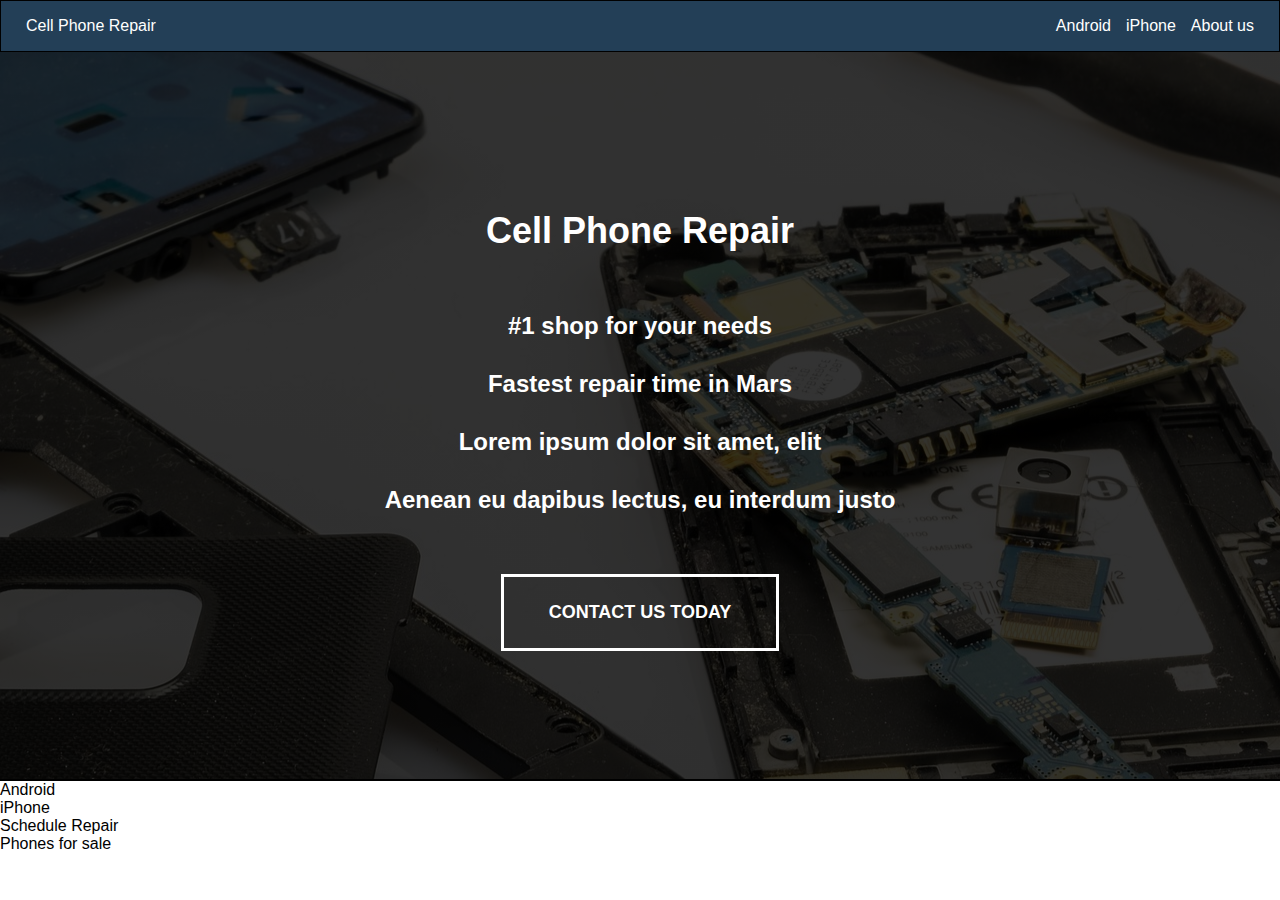
==== index.html @ 865e6ec0 "finished top half rough draft" ====
<!DOCTYPE html>
<html lang="en">
<head>
    <meta charset="UTF-8">
    <title>Philadelphia Cell Phone Repair</title>
    <link rel="stylesheet" href="styles.css">
    </head>

    <div class = "nav">
        <div class ="Logo">Cell Phone Repair</div> 
            <ul>
                <li>Android</li>
                <li>iPhone</li>
                <li>About us</li>
            </ul>
    </div>

        <div class = "top-quote"><h2>Cell Phone Repair</h2>
            <div>#1 shop for your needs</div>
            <div>Fastest repair time in Mars</div>
            <div>Lorem ipsum dolor sit amet, elit</div>
            <div>Aenean eu dapibus lectus, eu interdum justo</div>
            <button>CONTACT US TODAY</button>
        </div>

        <div class ="content-cards-list">
            <li>Android</li>
            <li>iPhone</li>
            <li>Schedule Repair</li>
            <li>Phones for sale</li>
        </div>
    
</html>
---- styles.css ----
body{
    display:flex;
    flex-direction: column;
    margin: 0px;
    justify-content: center;
    font-family: -apple-system, BlinkMacSystemFont, 'Segoe UI', Roboto, Oxygen, Ubuntu, Cantarell, 'Open Sans', 'Helvetica Neue', sans-serif;
}
.nav{
    display:flex;
    color:white;
    border: 1px black solid;
    justify-content: space-between;
    align-items: center;
    background-color: rgb(35, 63, 87);
    padding: 0 25px;
}
.nav ul{
    display:flex;
    gap: 15px;
    list-style: none;
}


.top-quote{
    align-items: center;
    background: linear-gradient( rgba(0, 0, 0, .8), rgba(0, 0, 0, .8) ), url("/images/background.jpg");
    font-size: x-large;
    color: white;
    font-weight: 900;
    display: flex;
    flex-direction: column;
    gap: 30px;
    padding: 10%;
    border-bottom: 2px solid black;
}

button{
    margin-top: 30px;
    padding:25px 45px;
    border: 3px white solid;
    font-size:18px;
    font-weight: 900;
    background-color: transparent;
    color: white;
}
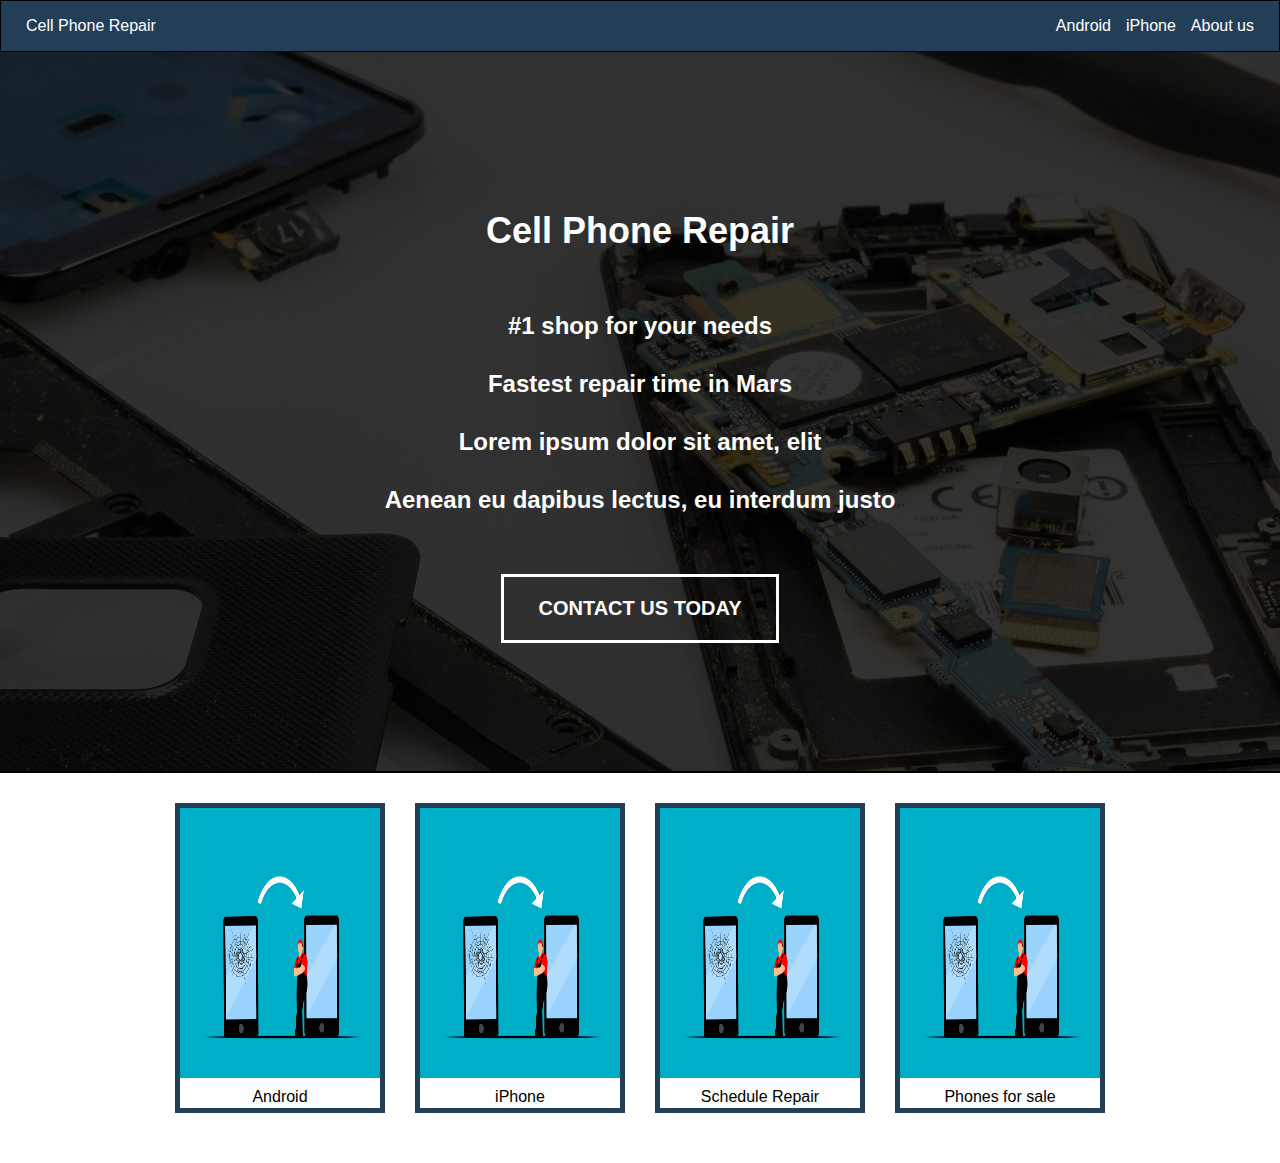
==== commit a37d65ac: "Added middle section" ====
--- a/index.html
+++ b/index.html
@@ -24,10 +24,23 @@
         </div>
 
         <div class ="content-cards-list">
-            <li>Android</li>
-            <li>iPhone</li>
-            <li>Schedule Repair</li>
-            <li>Phones for sale</li>
+            <div class = "card"><li>
+                <div class = 'cardpic'><img src="/images/contact.png"></div>
+                <div class = "cardtext">Android</div></li>
+            </div>
+            <div class = "card"><li>
+                <div class = 'cardpic'><img src="/images/contact.png"></div>
+                <div class = "cardtext">iPhone</div></li>
+            </div>
+            <div class = "card"><li>
+                <div class = 'cardpic'><img src="/images/contact.png"></div>
+                <div class = "cardtext">Schedule Repair</div></li>
+            </div>
+
+            <div class = "card"><li>
+                <div class = 'cardpic'><img src="/images/contact.png"></div>
+                <div class = "cardtext">Phones for sale</div></li>
+            </div>
         </div>
     
 </html>--- a/styles.css
+++ b/styles.css
@@ -32,14 +32,46 @@
     gap: 30px;
     padding: 10%;
     border-bottom: 2px solid black;
+    margin-bottom: 30px;
+}
+
+.content-cards-list{
+    display:flex;
+    list-style: none;
+    gap:30px;
+    justify-content: center;
+    padding-bottom: 50px;
+}
+
+.card{
+    border: 5px solid rgb(35, 63, 87);
+    width: 200px;
+    height: 300px;
+    display: flex;
+}
+
+.cardpic img{
+    width:100%;
+    height:100%;
+}
+.cardpic{
+    width:100%;
+    height: 90%;
+}
+
+.cardtext{
+    text-align: center;
+    align-items: center;
+    justify-content: center;
+    padding:10px;
 }
 
 button{
     margin-top: 30px;
-    padding:25px 45px;
+    padding:20px 35px;
     border: 3px white solid;
-    font-size:18px;
+    font-size:20px;
     font-weight: 900;
     background-color: transparent;
     color: white;
-}+}
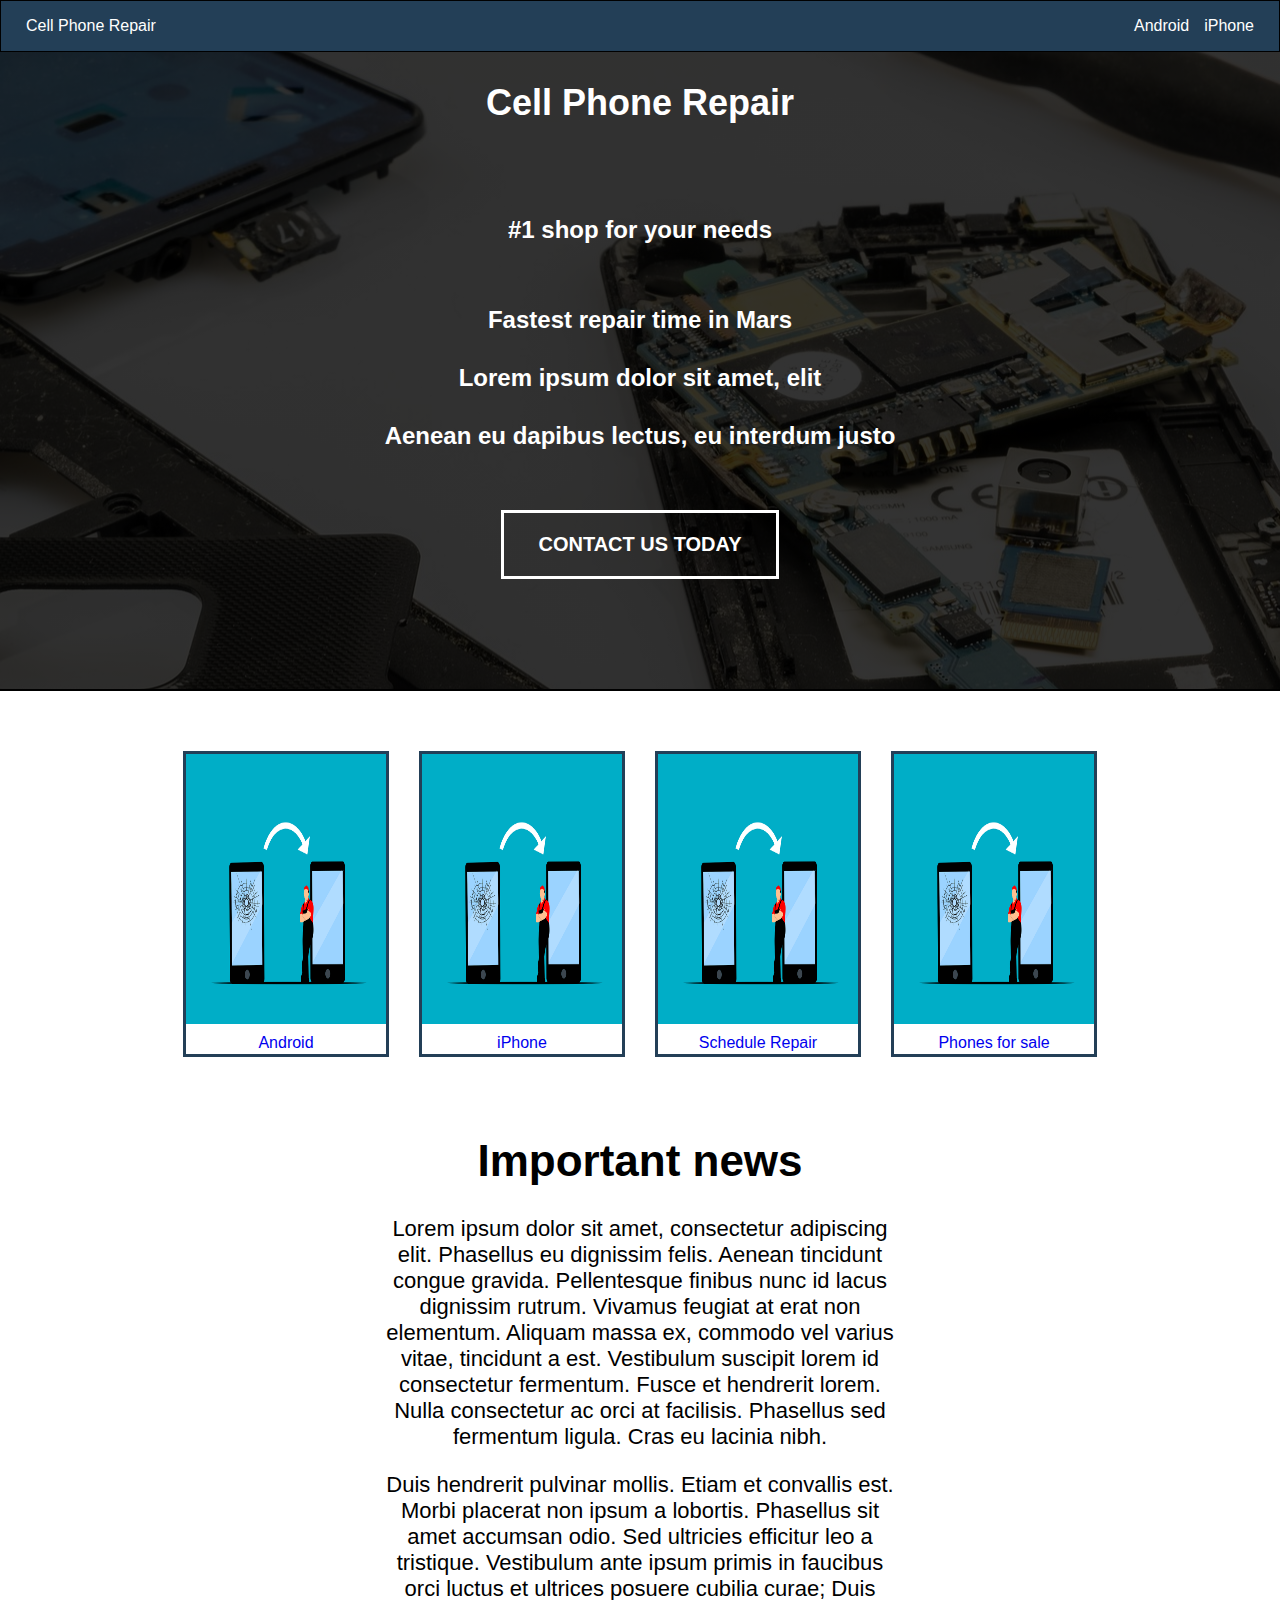
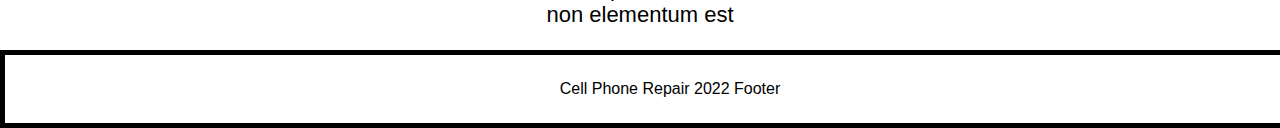
==== commit fd5f640d: "Added android page" ====
--- a/index.html
+++ b/index.html
@@ -7,16 +7,15 @@
     </head>
 
     <div class = "nav">
-        <div class ="Logo">Cell Phone Repair</div> 
+        <div class ="Logo"><a href="index.html">Cell Phone Repair</a></div> 
             <ul>
-                <li>Android</li>
-                <li>iPhone</li>
-                <li>About us</li>
+                <li><a href="android.html">Android</a></li>
+                <li><a href="iPhone.html">iPhone</a></li>
             </ul>
     </div>
 
         <div class = "top-quote"><h2>Cell Phone Repair</h2>
-            <div>#1 shop for your needs</div>
+            <div><h4>#1 shop for your needs</h4></div>
             <div>Fastest repair time in Mars</div>
             <div>Lorem ipsum dolor sit amet, elit</div>
             <div>Aenean eu dapibus lectus, eu interdum justo</div>
@@ -26,21 +25,27 @@
         <div class ="content-cards-list">
             <div class = "card"><li>
                 <div class = 'cardpic'><img src="/images/contact.png"></div>
-                <div class = "cardtext">Android</div></li>
+                <div class = "cardtext"><a href="android.html">Android</a></div></li>
             </div>
             <div class = "card"><li>
                 <div class = 'cardpic'><img src="/images/contact.png"></div>
-                <div class = "cardtext">iPhone</div></li>
+                <div class = "cardtext"><a href="iPhone.html">iPhone</a></div></li>
             </div>
             <div class = "card"><li>
                 <div class = 'cardpic'><img src="/images/contact.png"></div>
-                <div class = "cardtext">Schedule Repair</div></li>
+                <div class = "cardtext"><a href="iPhone.html">Schedule Repair</a></div></li>
             </div>
 
             <div class = "card"><li>
                 <div class = 'cardpic'><img src="/images/contact.png"></div>
-                <div class = "cardtext">Phones for sale</div></li>
+                <div class = "cardtext"><a href="android.html">Phones for sale</a></div></li>
             </div>
         </div>
-    
+
+        <div class = "paragraphs">
+            <h1>Important news</h1>
+            <p>Lorem ipsum dolor sit amet, consectetur adipiscing elit. Phasellus eu dignissim felis. Aenean tincidunt congue gravida. Pellentesque finibus nunc id lacus dignissim rutrum. Vivamus feugiat at erat non elementum. Aliquam massa ex, commodo vel varius vitae, tincidunt a est. Vestibulum suscipit lorem id consectetur fermentum. Fusce et hendrerit lorem. Nulla consectetur ac orci at facilisis. Phasellus sed fermentum ligula. Cras eu lacinia nibh.</p>
+            <p>Duis hendrerit pulvinar mollis. Etiam et convallis est. Morbi placerat non ipsum a lobortis. Phasellus sit amet accumsan odio. Sed ultricies efficitur leo a tristique. Vestibulum ante ipsum primis in faucibus orci luctus et ultrices posuere cubilia curae; Duis non elementum est</p>
+        </div>
+        <div class = "footer">Cell Phone Repair 2022 Footer</div>
 </html>--- a/styles.css
+++ b/styles.css
@@ -4,6 +4,9 @@
     margin: 0px;
     justify-content: center;
     font-family: -apple-system, BlinkMacSystemFont, 'Segoe UI', Roboto, Oxygen, Ubuntu, Cantarell, 'Open Sans', 'Helvetica Neue', sans-serif;
+}
+a{
+    text-decoration: none;
 }
 .nav{
     display:flex;
@@ -20,6 +23,9 @@
     list-style: none;
 }
 
+.nav a{
+    color: white;
+}
 
 .top-quote{
     align-items: center;
@@ -30,9 +36,9 @@
     display: flex;
     flex-direction: column;
     gap: 30px;
-    padding: 10%;
     border-bottom: 2px solid black;
-    margin-bottom: 30px;
+    margin-bottom: 60px;
+    padding-bottom: 110px;
 }
 
 .content-cards-list{
@@ -44,7 +50,7 @@
 }
 
 .card{
-    border: 5px solid rgb(35, 63, 87);
+    border: 3px solid rgb(35, 63, 87);
     width: 200px;
     height: 300px;
     display: flex;
@@ -53,10 +59,14 @@
 .cardpic img{
     width:100%;
     height:100%;
+    justify-self: center;
+    align-self: center;
+
 }
 .cardpic{
-    width:100%;
-    height: 90%;
+    padding:0;
+    height: 270px;
+    width: 200px;
 }
 
 .cardtext{
@@ -75,3 +85,24 @@
     background-color: transparent;
     color: white;
 }
+
+.paragraphs{
+    flex:auto;
+    color:black
+    display: flex;
+    flex-direction: column;
+    justify-content: center;
+    font-size: 22px;
+    text-align: center;
+    padding: 0px 30%;
+}
+
+.footer{
+    border: black solid 5px;
+    padding: 25px;
+    text-align:center;
+    position: relative;
+    bottom:0;
+    width:100%;
+
+}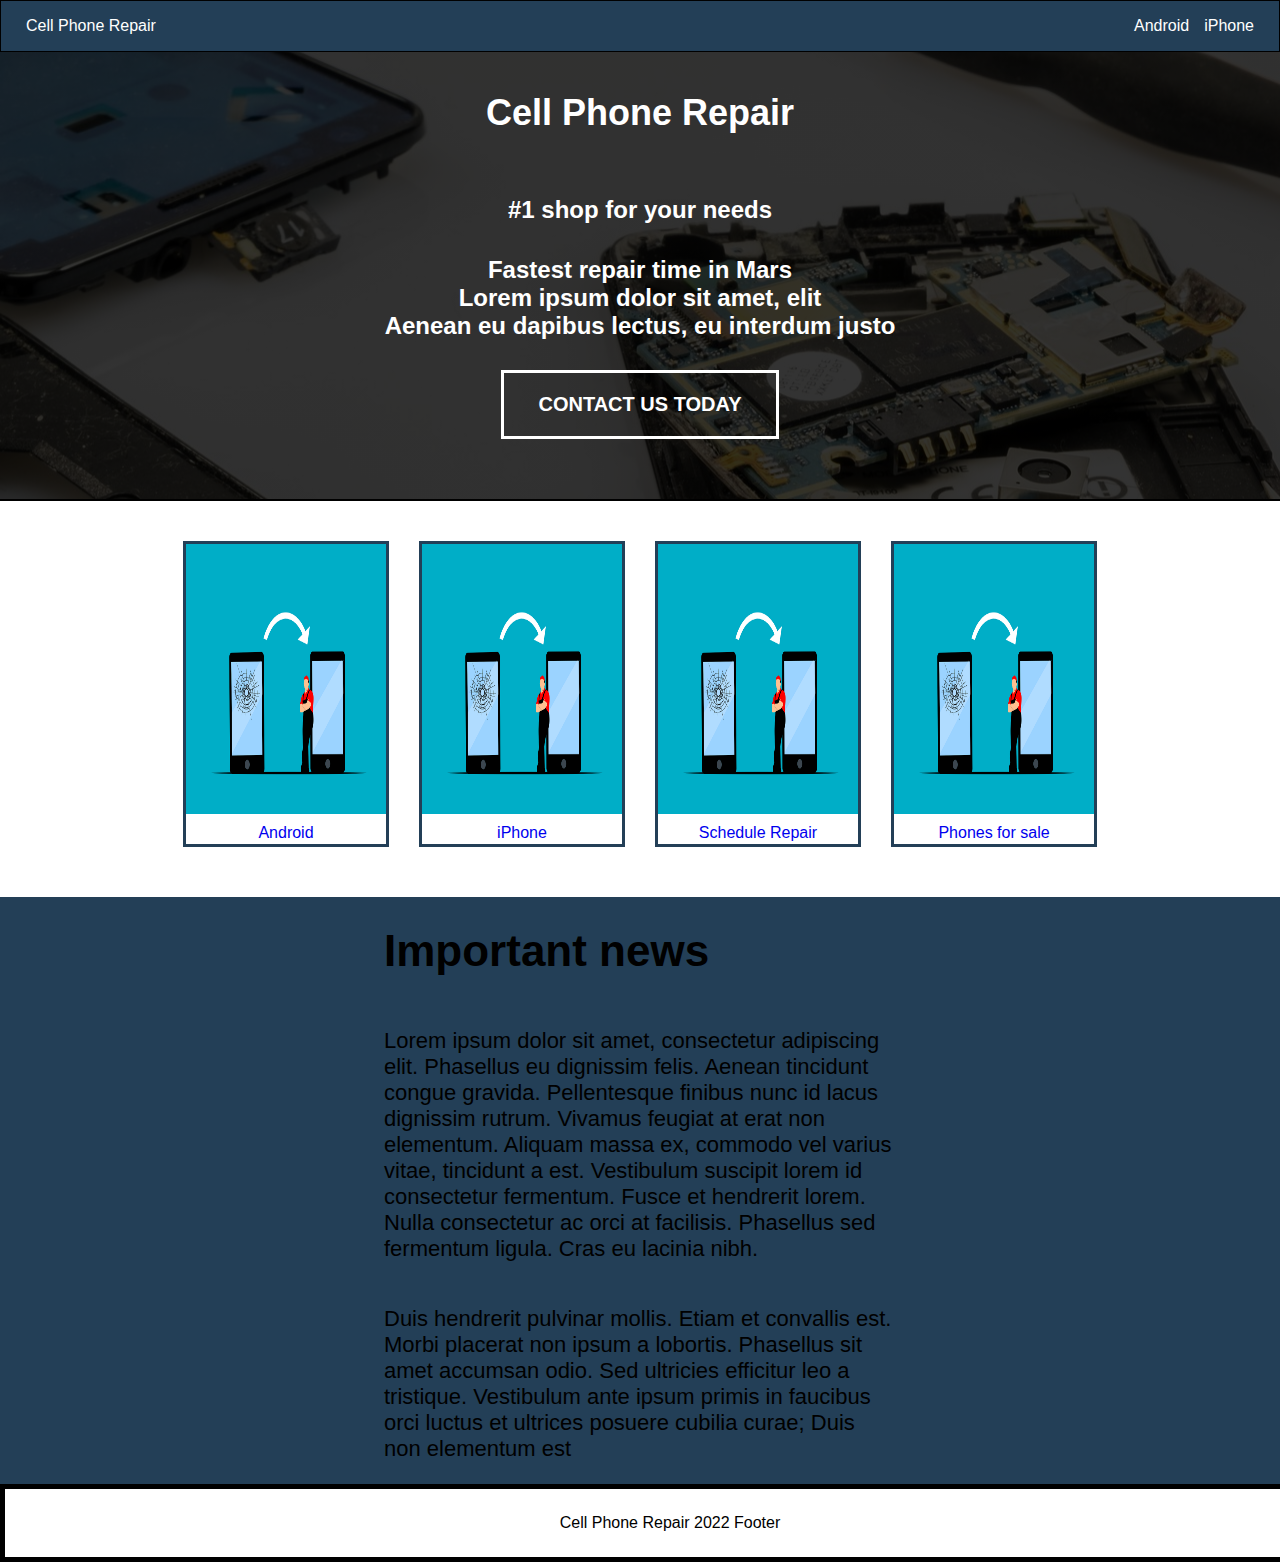
==== commit 05364b0d: "Added iphone page and resized pages" ====
--- a/index.html
+++ b/index.html
@@ -10,7 +10,7 @@
         <div class ="Logo"><a href="index.html">Cell Phone Repair</a></div> 
             <ul>
                 <li><a href="android.html">Android</a></li>
-                <li><a href="iPhone.html">iPhone</a></li>
+                <li><a href="iphone.html">iPhone</a></li>
             </ul>
     </div>
 
@@ -29,11 +29,11 @@
             </div>
             <div class = "card"><li>
                 <div class = 'cardpic'><img src="/images/contact.png"></div>
-                <div class = "cardtext"><a href="iPhone.html">iPhone</a></div></li>
+                <div class = "cardtext"><a href="iphone.html">iPhone</a></div></li>
             </div>
             <div class = "card"><li>
                 <div class = 'cardpic'><img src="/images/contact.png"></div>
-                <div class = "cardtext"><a href="iPhone.html">Schedule Repair</a></div></li>
+                <div class = "cardtext"><a href="iphone.html">Schedule Repair</a></div></li>
             </div>
 
             <div class = "card"><li>
--- a/styles.css
+++ b/styles.css
@@ -8,6 +8,7 @@
 a{
     text-decoration: none;
 }
+
 .nav{
     display:flex;
     color:white;
@@ -29,16 +30,16 @@
 
 .top-quote{
     align-items: center;
+    padding: 10px 20%;
     background: linear-gradient( rgba(0, 0, 0, .8), rgba(0, 0, 0, .8) ), url("/images/background.jpg");
     font-size: x-large;
     color: white;
     font-weight: 900;
     display: flex;
     flex-direction: column;
-    gap: 30px;
     border-bottom: 2px solid black;
-    margin-bottom: 60px;
-    padding-bottom: 110px;
+    margin-bottom: 40px;
+    padding-bottom: 60px;
 }
 
 .content-cards-list{
@@ -87,13 +88,10 @@
 }
 
 .paragraphs{
-    flex:auto;
-    color:black
+    background-color:rgb(35, 63, 87) ;
     display: flex;
     flex-direction: column;
-    justify-content: center;
     font-size: 22px;
-    text-align: center;
     padding: 0px 30%;
 }
 
